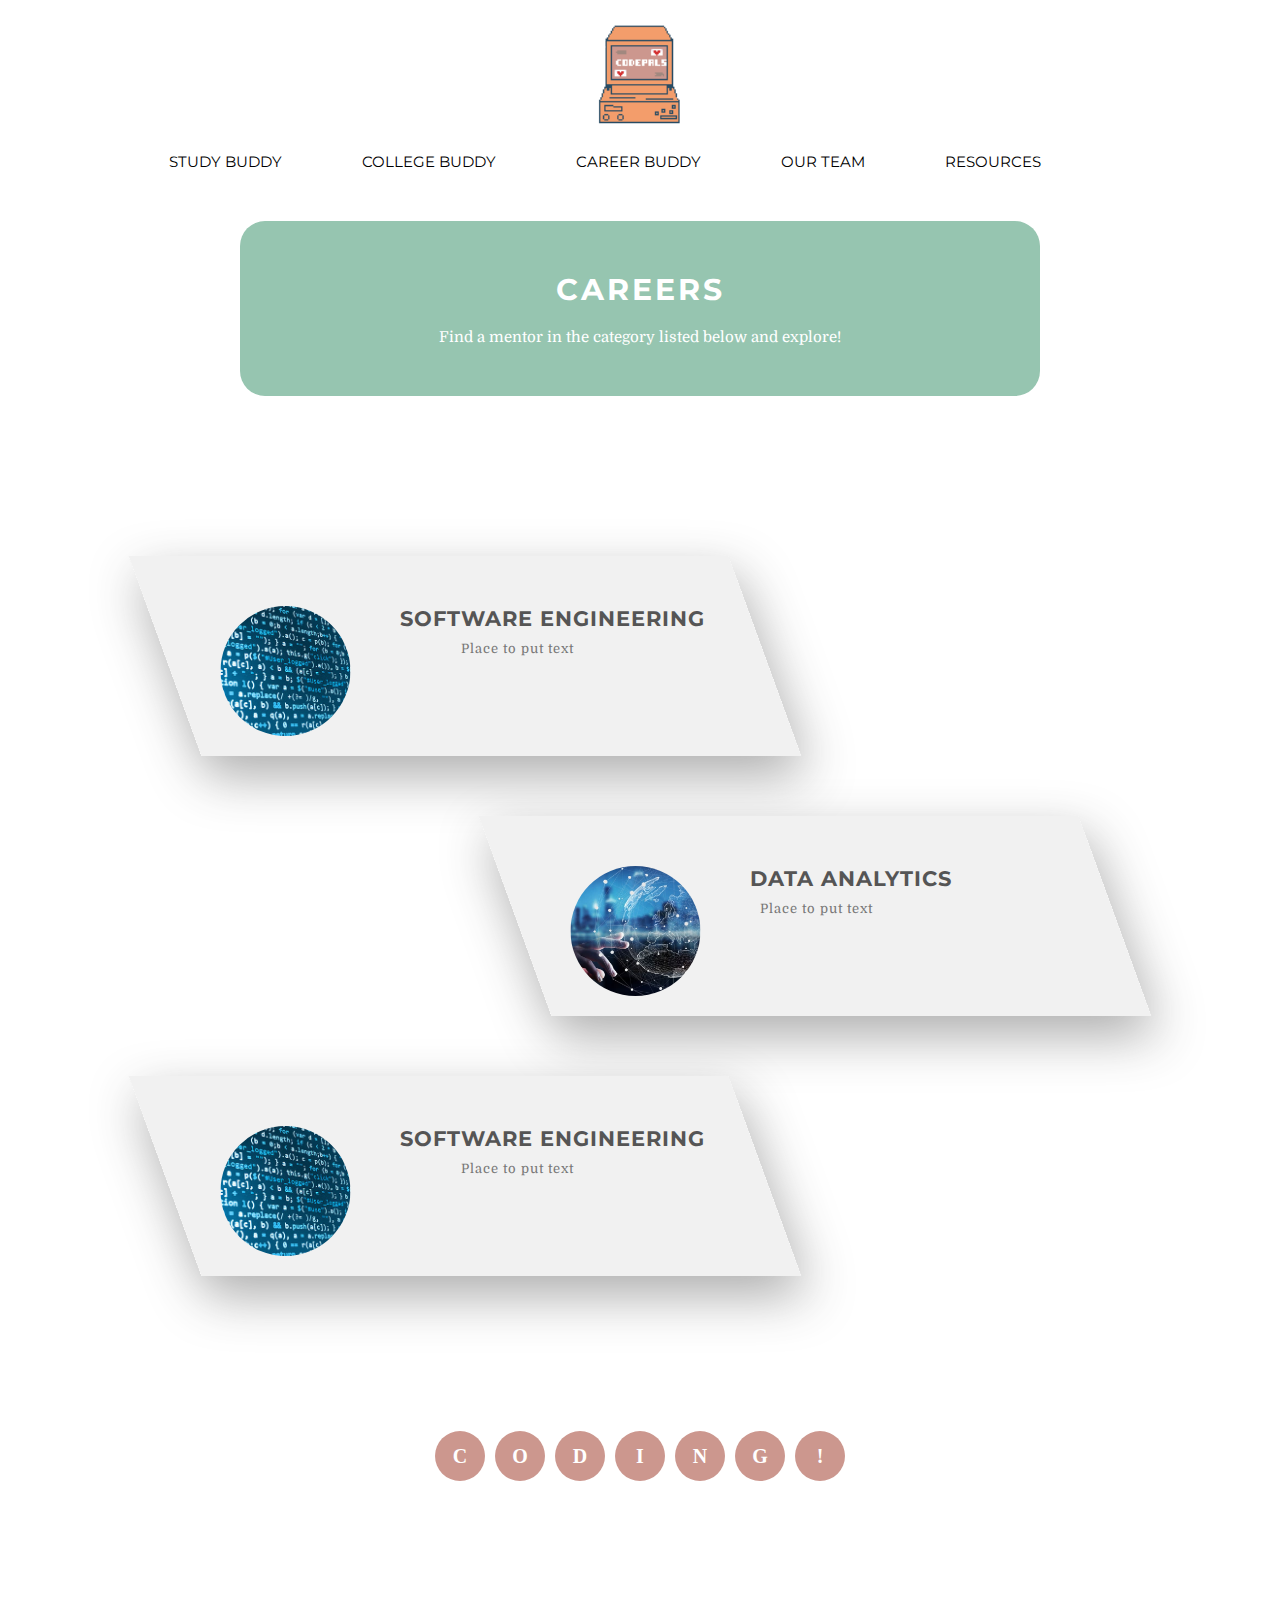
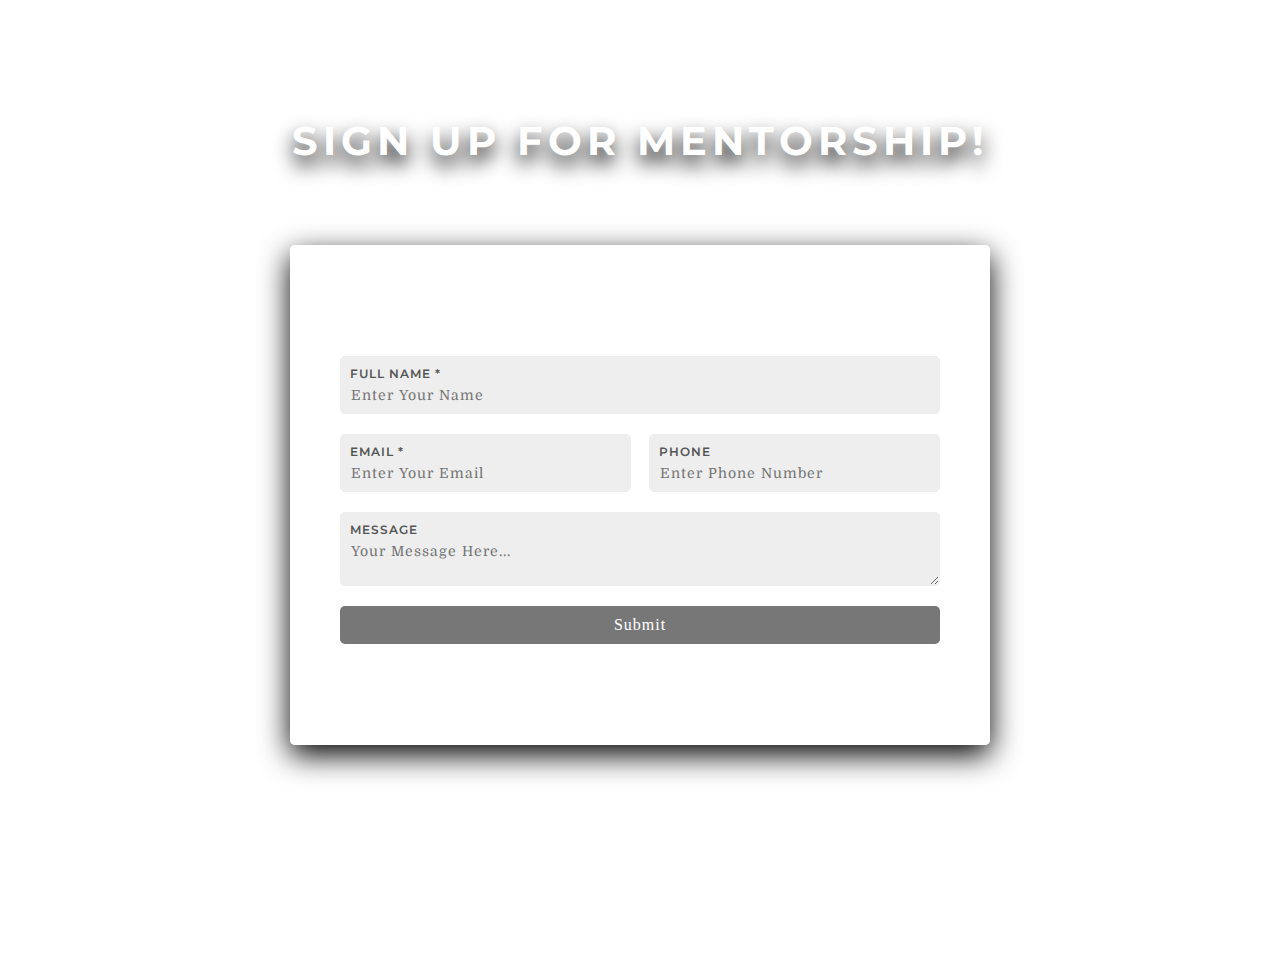
==== career.html @ a8a85712 "Initial commit" ====
<!DOCTYPE html>
<html lang="en">
  <head>
    <meta charset="UTF-8" />
    <meta name="viewport" content="width=device-width, initial-scale=1.0" />
    <meta http-equiv="X-UA-Compatible" content="ie=edge" />
    <link rel="shortcut icon" href="logo.png" type="image/x-icon" />
    <link href="https://fonts.googleapis.com/css2?family=Domine&family=Montserrat:wght@700&display=swap" rel="stylesheet">
    <linkhref="https://fonts.googleapis.com/css?family=Vollkorn:400,400i,600,700,900&display=swap"rel="stylesheet"/>
    <link rel="stylesheet" href="real.css" />
    <title>CAREER BUDDY - CODEPAL</title>
  </head>
  <body>
    <div class="preloader-wrapper">
      <div class="preloader">
          <img class = "preGIF" src="25.gif" alt="NILA">
      </div>
    </div>
    <div class = "fullMenu">
      <div class = "leftMenu">
        <a href = "index.html"><img class = "logoCODEPAL" src = "logo.png"></a>
        <!-- <h1> Welcome to Codepals!</h1> -->
      </div>
      <div class = "rightMenu">
        <a href = "study.html"><p> STUDY BUDDY </p></a>
        <a href = "college.html"><p> COLLEGE BUDDY </p></a>
        <a href = "career.html"><p> CAREER BUDDY </p></a>
        <a href = "team.html"><p> OUR TEAM </p></a>
        <a href = "resources.html"><p> RESOURCES </p></a>
      </div>
    </div>

    <div class = "flexCen">
      <div class="about-section">
        <h1 class = "aboutH">CAREERS</h1>
        <p class = "aboutP">Find a mentor in the category listed below and explore!</p>
      </div>
    </div>

    <!-- <div class="container"> -->
      <!-- Header -->
      <!-- <header class="header center">
        <div class="header-text">
          <h1 class="heading">CAREERS</h1>
          <p class="header-paragraph">
            Find a place for you!
          </p>
        </div>
        <div class="logo">
          <h1>
            <span class="center">c</span>
            <span class="center">o</span>
            <span class="center">d</span>
            <span class="center">i</span>
            <span class="center">n</span>
            <span class="center">g</span>
            <span class="center">!</span>
          </h1>
        </div>
      </header> -->
      <!-- End of Header -->

      <!-- Stories -->
      <section class="stories">
        <div class="stories-wrapper">
          <div style = "margin-left: -300px" class="story-bg">
            <div class="story">
                <img src="software.jpeg"class="story-image"/>
              <div class="story-text">
                <h1 class="story-heading">
                  Software Engineering
                </h1>
                <p class="story-paragraph">
                  Place to put text
                </p>
              </div>
            </div>
          </div>
          <div style = "margin-right: -300px" class="story-bg">
            <div class="story">
              <img src="data.jpeg" class="story-image"/>
              <div class="story-text">
                <h1 class="story-heading">
                    Data Analytics
                </h1>
                <p class="story-paragraph">
                  Place to put text
                </p>
              </div>
            </div>
          </div>
          <div style = "margin-left: -300px" class="story-bg">
            <div class="story">
                <img src="software.jpeg"class="story-image"/>
              <div class="story-text">
                <h1 class="story-heading">
                  Software Engineering
                </h1>
                <p class="story-paragraph">
                  Place to put text
                </p>
              </div>
            </div>
          </div>
        </div>
      </section>
      <div class = "flexCen">
        <div class="logo">
          <h1>
            <span class="center">c</span>
            <span class="center">o</span>
            <span class="center">d</span>
            <span class="center">i</span>
            <span class="center">n</span>
            <span class="center">g</span>
            <span class="center">!</span>
          </h1>
        </div>
      </div>
      <!-- -Contact -->
      <section class="contact">
        <h1 class="contact-heading"> Sign Up for Mentorship! </h1>
        <form class="contact-form center">
          <div class="input-group">
            <label>Full Name *</label>
            <input
              type="text"
              class="contact-input"
              placeholder="Enter Your Name"
            />
          </div>
          <div class="input-groups">
            <div class="input-group">
              <label>Email *</label>
              <input
                type="email"
                class="contact-input"
                placeholder="Enter Your Email"
              />
            </div>
            <div class="input-group">
              <label>Phone</label>
              <input
                type="text"
                class="contact-input"
                placeholder="Enter Phone Number"
              />
            </div>
          </div>
          <div class="input-group">
            <label>Message</label>
            <textarea
              class="form-textarea"
              placeholder="Your Message Here..."
            ></textarea>
          </div>
          <input type="submit" value="Submit" class="form-btn" />
        </form>
      </section>
      <!-- End of Contact -->
      <script src="https://ajax.googleapis.com/ajax/libs/jquery/2.1.3/jquery.min.js"></script>
      <script type="text/javascript" src="preloader.js"></script>
    </body>
</html>
---- real.css ----
/*----------------------- Preloader -----------------------*/
body.preloader-site {
    overflow: hidden;
}

.preloader-wrapper {
    height: 100%;
    width: 100%;
    background: #FFF;
    position: fixed;
    top: 0;
    left: 0;
    z-index: 9999999;
}

.preloader-wrapper .preloader {
    position: absolute;
    top: 50%;
    left: 50%;
    -webkit-transform: translate(-50%, -50%);
    transform: translate(-50%, -50%);
    width: 120px;
}
.preGIF{
  width: 45px;
  height: 45px;
}
.fullMenu{
  display: flex;
  flex-direction: column;
  justify-content: space-between;
}
.leftMenu{
  display: flex;
  flex-direction: row;
  justify-content: center;
  align-items: center;
  /* margin-left: 20px;
  margin-top: -10px; */
}
.rightMenu{
  display: flex;
  flex-direction: row;
  justify-content: center;
  margin-left: 10px;
}
.logoCODEPAL{
  width: 130px;
  height: 130px;
  border-radius: 50%;
  margin-top: 10px;
  margin-bottom: 10px;
  margin-right: 5px;
  object-fit: cover;
}
p{
  margin-top: 0;
  margin-right: 80px;
  font-size: 15px;
  text-align: center;
  /* padding-top: 15px; */
  font-family: 'Montserrat', sans-serif;
}
/* Common Styles */
* {
    margin: 0;
    padding: 0;
    font-family: "Vollkorn", serif;
    list-style-type: none;
    text-decoration: none;
    box-sizing: border-box;
    outline: none;
  }

  html {
    font-size: 62.5%;
  }

  :root {
    /* --primary-color: #2b81e4; */
    --primary-color: #2b81e4;
    --secondary-color: #eee;
    --white-color: #fff;
    --grey-color: #555;
    --light-grey-color: #777;
  }

  .center {
    display: flex;
    justify-content: center;
    align-items: center;
  }

  .container {
    background-color: var(--secondary-color);
    margin: 3.5rem;
    /* margin-left: 10rem;
    margin-right: 10rem; */
    box-shadow: 0 1rem 3rem var(--grey-color);
    overflow: hidden;
  }

  /* End of Common styles */


  /* Header */
  .header {
    width: 100%;
    height: calc(100vh - 7rem);
    background: linear-gradient(rgba(243, 156, 107, 0.5), rgba(243, 156, 107, 0.3)),
      url(images/header-bg.jpg) center no-repeat;
    /* background: linear-gradient(rgba(18, 113, 255, 0.5), rgba(18, 113, 255, 0.3)),
      url(images/header-bg.jpg) center no-repeat; */
    background-size: cover;
    position: relative;
    perspective: 100rem;
  }

  .header-text {
    text-align: center;
    text-transform: uppercase;
    letter-spacing: 0.1rem;
    text-shadow: 0 0.3rem 0.5rem var(--grey-color);
  }

  .heading {
    font-size: 8rem;
    font-family: 'Montserrat', sans-serif;
    letter-spacing: 8px;
    color: var(--white-color);
  }

  .header-paragraph {
    font-size: 2rem;
    font-weight: 500;
    font-family: 'Domine', serif;
    color: var(--secondary-color);
    max-width: 70rem;
    margin: auto;
  }

  .logo {
    /* position: absolute;
    top: 4rem;
    right: 4rem; */
  }

  .logo h1 {
    display: flex;
  }

  .logo h1 span {
    font-size: 2rem;
    font-weight: 900;
    /* color: var(--primary-color); */
    color: white;
    text-transform: uppercase;
    /* background-color: var(--white-color); */
    background-color: #CC978E;
    /* width: 3.5rem;
    height: 3.5rem; */
    width: 50px;
    height: 50px;
    margin: 0.5rem;
    border-radius: 50%;
  }

  .logo h1 span:nth-child(1) {
    animation: drop-letters 5s 0.1s infinite;
  }

  .logo h1 span:nth-child(2) {
    animation: drop-letters 5s 0.2s infinite;
  }

  .logo h1 span:nth-child(3) {
    animation: drop-letters 5s 0.3s infinite;
  }

  .logo h1 span:nth-child(4) {
    animation: drop-letters 5s 0.4s infinite;
  }

  .logo h1 span:nth-child(5) {
    animation: drop-letters 5s 0.5s infinite;
  }

  .logo h1 span:nth-child(6) {
    animation: drop-letters 5s 0.6s infinite;
  }

  .logo h1 span:nth-child(7) {
    animation: drop-letters 5s 0.7s infinite;
  }

  @keyframes drop-letters {
    0% {
      transform: translateY(0);
    }
    10% {
      transform: translateY(0);
    }
    15% {
      transform: translateY(-100%);
    }
    20% {
      transform: translateY(0);
    }
    100% {
      transform: translateY(0);
    }
  }



  /* End of Header */

  /* Stories */
  .stories {
    padding: 10rem 0;
    position: relative;
  }

  .stories-wrapper {
    display: flex;
    flex-direction: column;
    align-items: center;
  }

  .story-bg {
    background-color: rgba(238, 238, 238, 0.85);
    padding: 5rem;
    /* margin-top: 3rem; */
    margin: 5rem;
    margin-top: 10px;
    width: 600px;
    height: 200px;
    box-shadow: 0 2rem 5rem rgba(51, 51, 51, 0.4);
    transform: skewX(20deg);
  }

  .story {
    transform: skewX(-20deg);
    display: flex;
  }

  .story-image {
    width: 130px;
    height: 130px;
    border-radius: 50%;
    object-fit: cover;
    margin-right: 5rem;
  }

  .story-text {
    letter-spacing: 0.1rem;
    /* text-align: center; */
  }

  .story-heading {
    font-size: 21px;
    text-transform: uppercase;
    font-family: 'Montserrat', sans-serif;
    color: var(--grey-color);
    margin-bottom: 1rem;
  }

  .story-paragraph {
    /* font-size: 1.8rem; */
    font-size: 13px;
    color: var(--light-grey-color);
    font-family: 'Domine', serif;
  }

  .story-paragraph::first-letter {
    margin-left: 1rem;
  }
  /* End of Stories */

  /* Contact */
  .contact {
    margin: 10%;
    padding: 8%;
    /* padding: 15rem 0 20rem 0; */
    text-align: center;
    background: url(images/contact-us-bg.png) center no-repeat;
    background-size: cover;
    animation: contact-bg 35s infinite;
  }

  .contact-heading {
    font-size: 40px;
    font-family: 'Montserrat', sans-serif;
    font-weight: 700;
    text-transform: uppercase;
    letter-spacing: 0.5rem;
    color: var(--white-color);
    text-shadow: 0 1rem 2rem #000;
    margin-bottom: 8rem;
  }

  .contact-form {
    width: 70rem;
    height: 50rem;
    background-color: rgba(255, 255, 255, 0.95);
    margin: auto;
    flex-direction: column;
    border-radius: 0.5rem;
    box-shadow: 0 1rem 3rem #000;
    padding: 5rem;
  }

  .input-group {
    width: 100%;
    display: flex;
    flex-direction: column;
    margin: 1rem 0;
    position: relative;
  }

  .input-groups {
    width: 100%;
    display: flex;
    justify-content: space-between;
  }

  .input-groups .input-group {
    width: 48.5%;
  }

  .input-group input,
  .input-group textarea {
    padding: 3rem 1rem 1rem 1rem;
    background-color: var(--secondary-color);
    border: 0.1rem solid var(--secondary-color);
    font-size: 1.4rem;
    color: var(--light-grey-color);
    letter-spacing: 0.1rem;
    border-radius: 0.5rem;
    transition: border 0.3s;
    font-family: 'Domine', serif;
  }

  .input-group input:focus,
  .input-group textarea:focus {
    border: 0.1rem solid #ccc;
  }

  .input-group label {
    font-family: 'Montserrat', sans-serif;
    font-size: 1.2rem;
    font-weight: 600;
    text-transform: uppercase;
    letter-spacing: 0.1rem;
    color: var(--grey-color);
    position: absolute;
    top: 1rem;
    left: 1rem;
  }

  .form-btn {
    width: 100%;
    padding: 1rem;
    font-size: 1.6rem;
    letter-spacing: 0.1rem;
    margin-top: 1rem;
    background-color: var(--light-grey-color);
    color: var(--white-color);
    border-radius: 0.5rem;
    border: none;
    cursor: pointer;
    transition: background-color 0.4s;
  }

  .form-btn:hover {
    background-color: var(--grey-color);
  }

  .input-group textarea {
    max-height: 15rem;
    max-width: 100%;
    font-family: 'Domine', serif;
  }

  @keyframes contact-bg {
    0% {
      /* background-color: #3d3d3d; */
      background-color: #CC978E;
    }
    25% {
      /* background-color: #ced8e4; */
      background-color: #284B63;
    }
    50% {
      /* background-color: #1e81f3; */
      background-color: #F39C6B;
    }
    75% {
      /* background-color: #ff7842; */
      background-color: #96C5B0;
    }
    100% {
      /* background-color: #3d3d3d; */
      background-color: #CC978E;
    }
  }
  /* End of Contact */

  a:link{
    text-decoration: none;
    color: black;
  }
  a:visited{
    text-decoration: none;
    color: black;
  }
  a:hover{
    color: #CC978E;
  }
.about-section {
    border-radius: 25px;
    padding: 50px;
    margin: 50px;
    width: 800px;
    text-align: center;
    background-color: rgb(150,197,176);
    /* background: linear-gradient(rgba(153, 197, 176, 0.5), rgba(153, 197, 176, 0.3)),
      url(images/header-bg.jpg) center no-repeat; */
    color: white;
}
.flexCen{
    display: flex;
    justify-content: center;
}
.aboutH{
  font-family: 'Montserrat', sans-serif;
  letter-spacing: 3px;
  font-size: 30px;
}
.aboutP{
  font-family: 'Domine', serif;
  margin-right: 0px;
  margin-top: 20px;
}
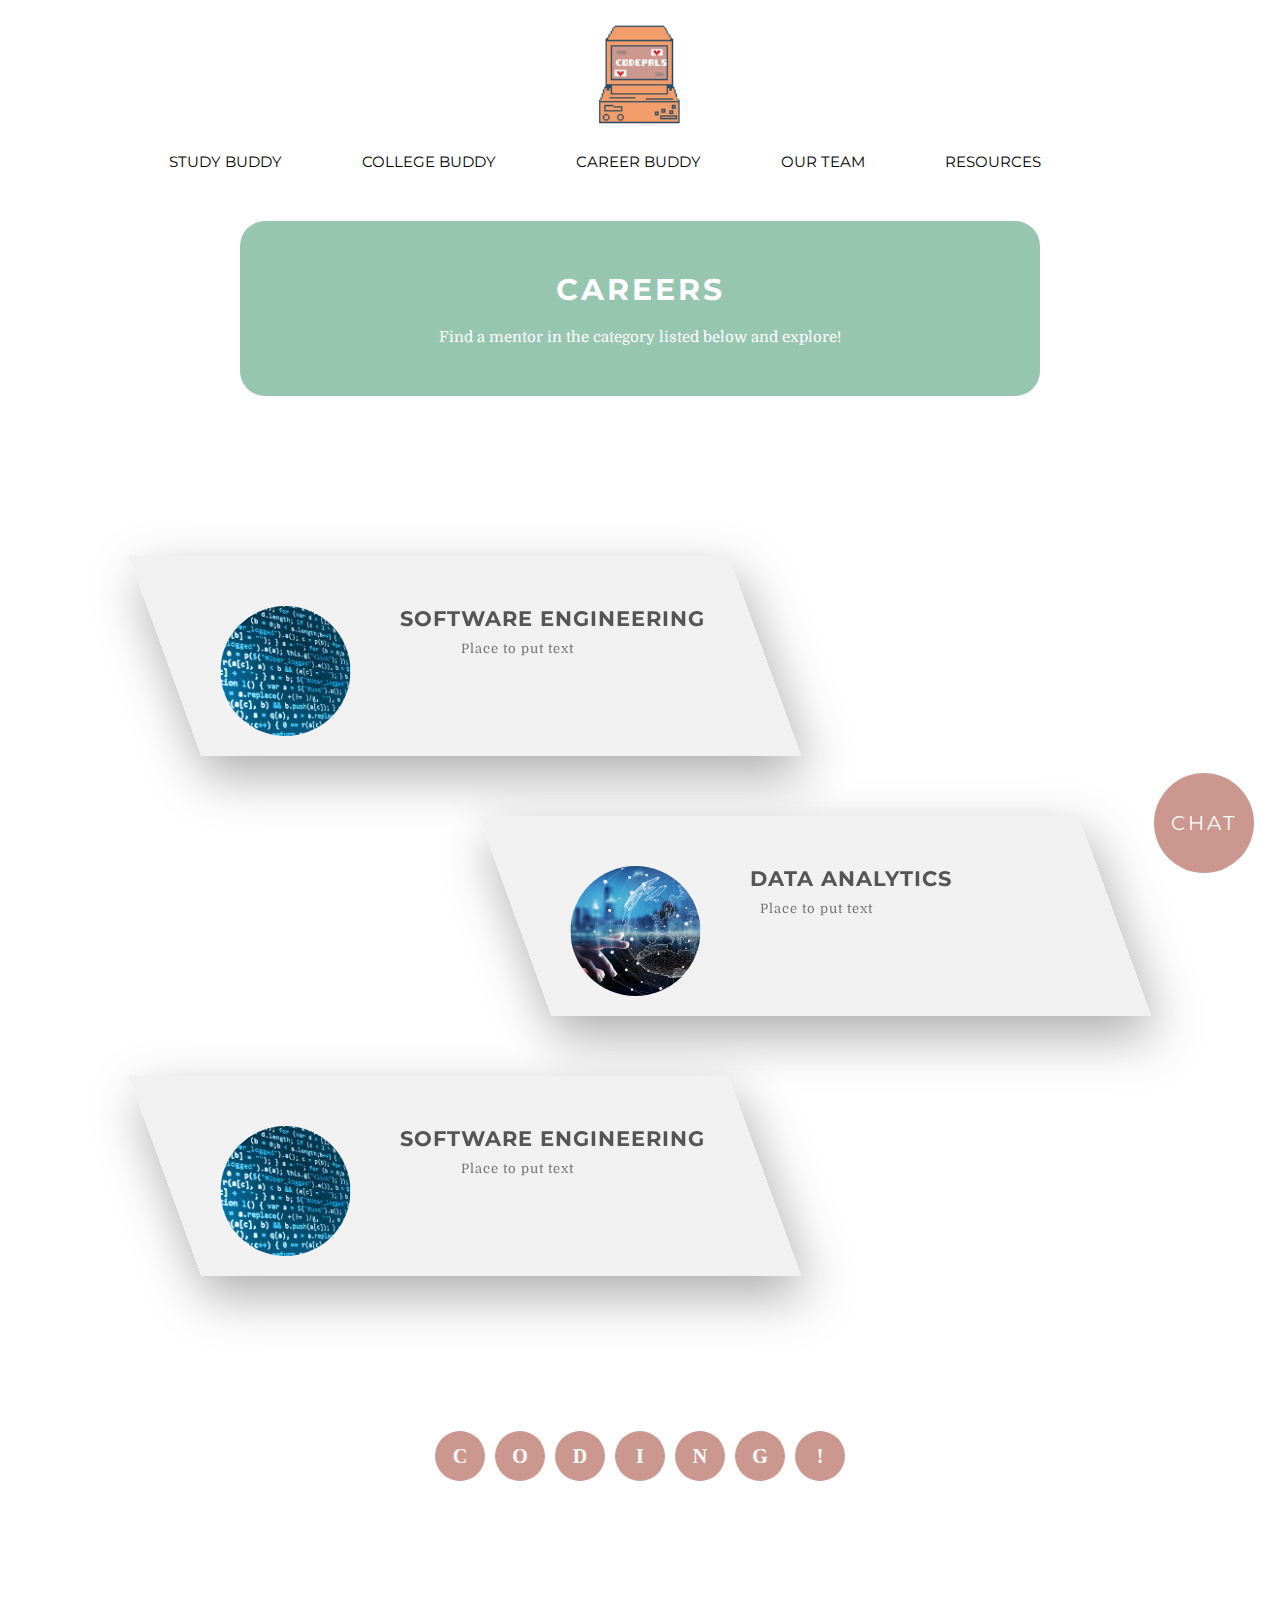
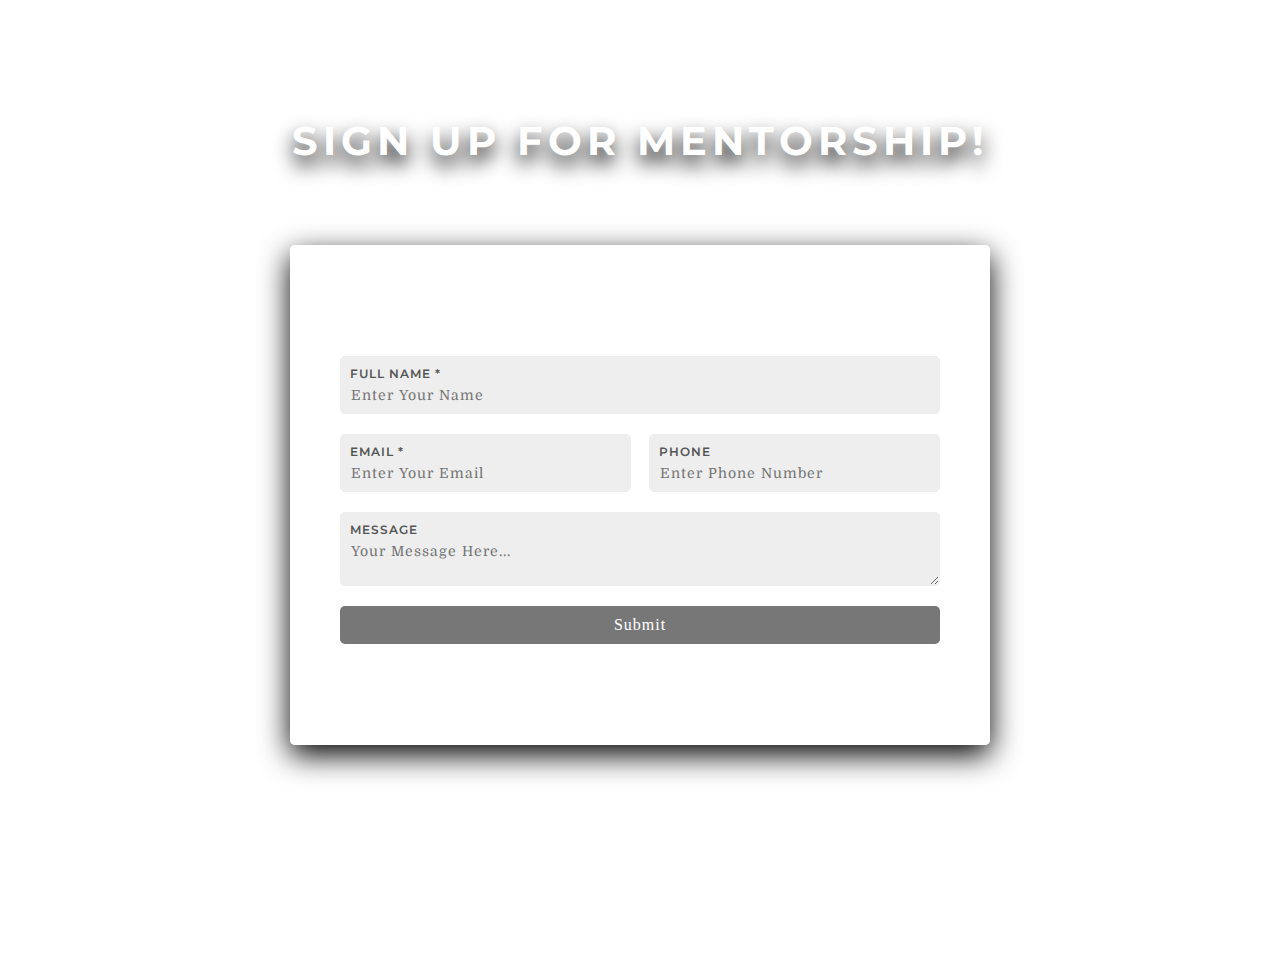
==== commit 2bebc134: "commit 2" ====
--- a/career.html
+++ b/career.html
@@ -16,6 +16,8 @@
           <img class = "preGIF" src="25.gif" alt="NILA">
       </div>
     </div>
+    <a href = "chat.html"><button class = "chat">CHAT</button></a>
+
     <div class = "fullMenu">
       <div class = "leftMenu">
         <a href = "index.html"><img class = "logoCODEPAL" src = "logo.png"></a>
--- a/real.css
+++ b/real.css
@@ -442,3 +442,29 @@
   margin-right: 0px;
   margin-top: 20px;
 }
+.chat{
+  border-radius: 50%;
+  width: 100px;
+  height: 100px;
+  position: fixed;
+  bottom: 3%;
+  right: 2%;
+  background: #CC978E;
+  border: #CC978E;
+  color: white;
+  letter-spacing: 3px;
+  font-size: 20px;
+  -webkit-transition: all 1s ease;
+-moz-transition: all 1s ease;
+-o-transition: all 1s ease;
+transition: all 1s ease;
+font-family: 'Montserrat', sans-serif;
+cursor: pointer;
+
+}
+button:focus {
+  outline:0;
+}
+.chat:hover{
+  background: #f39c6b;
+}
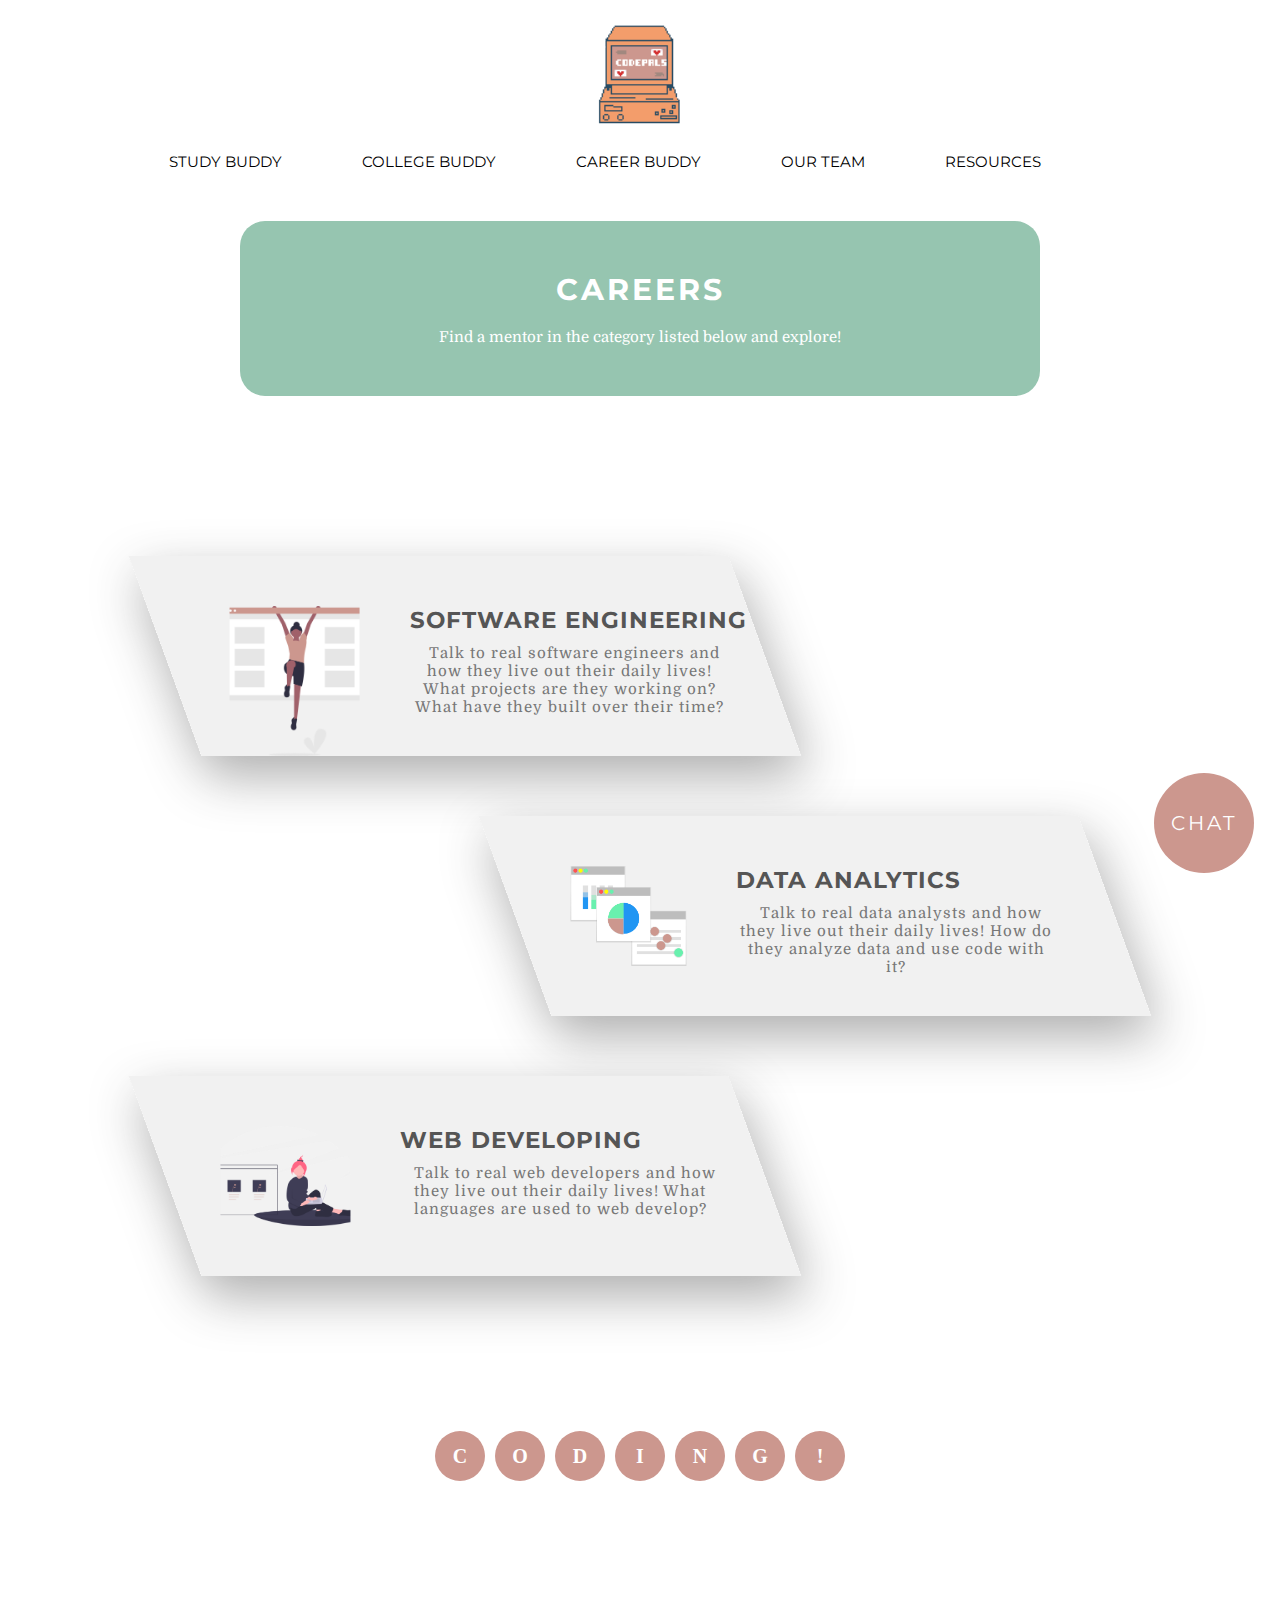
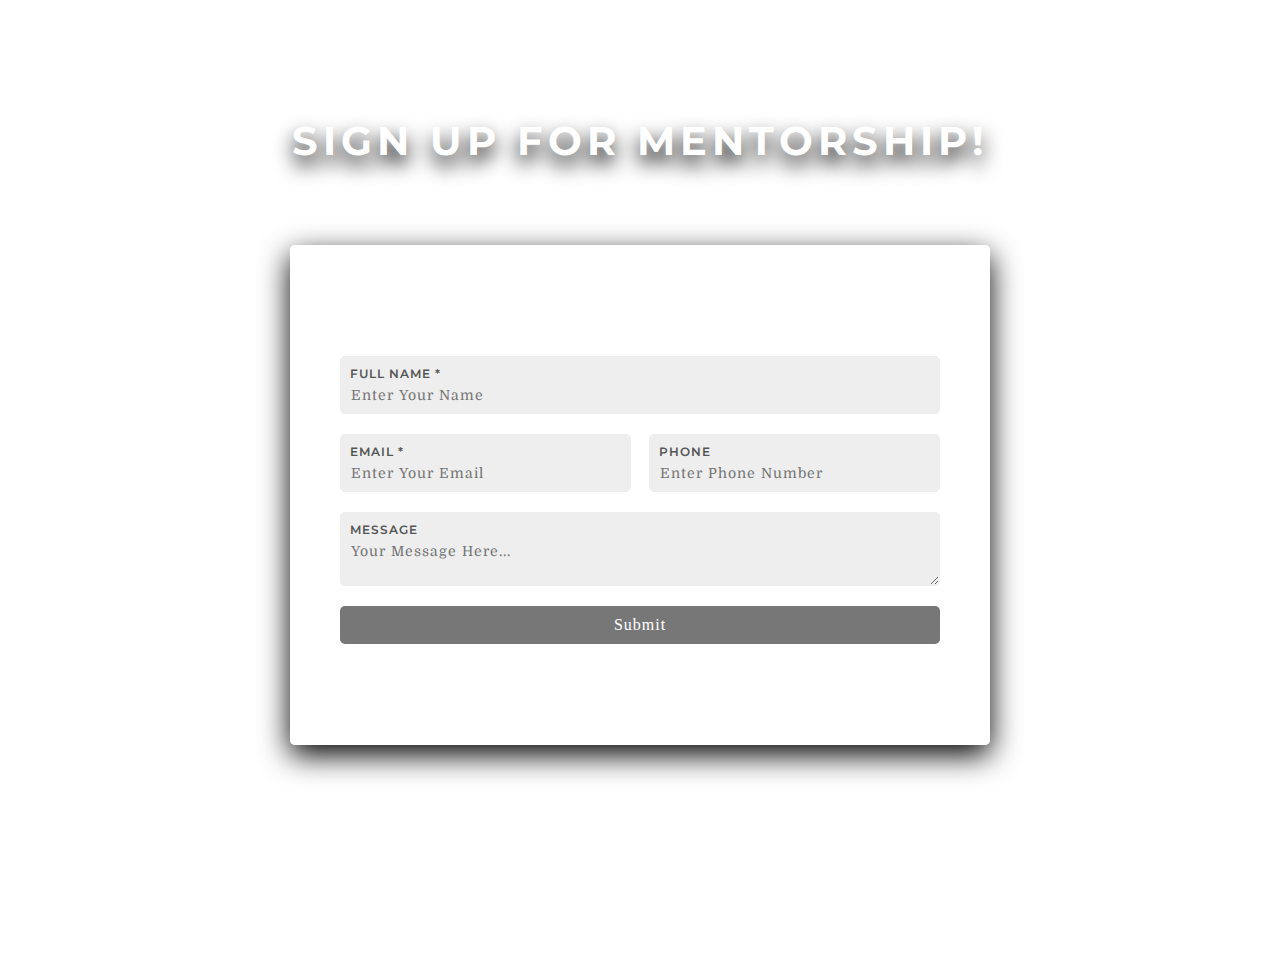
==== commit 050926d2: "commit 5" ====
--- a/career.html
+++ b/career.html
@@ -38,68 +38,44 @@
         <p class = "aboutP">Find a mentor in the category listed below and explore!</p>
       </div>
     </div>
-
-    <!-- <div class="container"> -->
-      <!-- Header -->
-      <!-- <header class="header center">
-        <div class="header-text">
-          <h1 class="heading">CAREERS</h1>
-          <p class="header-paragraph">
-            Find a place for you!
-          </p>
-        </div>
-        <div class="logo">
-          <h1>
-            <span class="center">c</span>
-            <span class="center">o</span>
-            <span class="center">d</span>
-            <span class="center">i</span>
-            <span class="center">n</span>
-            <span class="center">g</span>
-            <span class="center">!</span>
-          </h1>
-        </div>
-      </header> -->
-      <!-- End of Header -->
-
       <!-- Stories -->
       <section class="stories">
         <div class="stories-wrapper">
           <div style = "margin-left: -300px" class="story-bg">
             <div class="story">
-                <img src="software.jpeg"class="story-image"/>
+                <img style = "height:180px;" src="undrawBrowse.png"class="story-image"/>
               <div class="story-text">
                 <h1 class="story-heading">
                   Software Engineering
                 </h1>
                 <p class="story-paragraph">
-                  Place to put text
+                  Talk to real software engineers and how they live out their daily lives! What projects are they working on? What have they built over their time?
                 </p>
               </div>
             </div>
           </div>
           <div style = "margin-right: -300px" class="story-bg">
             <div class="story">
-              <img src="data.jpeg" class="story-image"/>
+              <img src="undrawAnalytics.png" class="story-image"/>
               <div class="story-text">
                 <h1 class="story-heading">
                     Data Analytics
                 </h1>
                 <p class="story-paragraph">
-                  Place to put text
+                  Talk to real data analysts and how they live out their daily lives! How do they analyze data and use code with it?
                 </p>
               </div>
             </div>
           </div>
           <div style = "margin-left: -300px" class="story-bg">
             <div class="story">
-                <img src="software.jpeg"class="story-image"/>
+                <img src="undrawWebDev.png"class="story-image"/>
               <div class="story-text">
                 <h1 class="story-heading">
-                  Software Engineering
+                  Web Developing
                 </h1>
                 <p class="story-paragraph">
-                  Place to put text
+                  Talk to real web developers and how they live out their daily lives! What languages are used to web develop?
                 </p>
               </div>
             </div>
--- a/real.css
+++ b/real.css
@@ -247,18 +247,21 @@
   .story-image {
     width: 130px;
     height: 130px;
-    border-radius: 50%;
+    /* border-radius: 50%; */
     object-fit: cover;
     margin-right: 5rem;
+    padding-bottom: 30px;
   }
 
   .story-text {
     letter-spacing: 0.1rem;
-    /* text-align: center; */
+    text-align: left;
   }
 
   .story-heading {
-    font-size: 21px;
+    font-size: 23px;
+    width: 400px;
+    text-align: left;
     text-transform: uppercase;
     font-family: 'Montserrat', sans-serif;
     color: var(--grey-color);
@@ -267,7 +270,7 @@
 
   .story-paragraph {
     /* font-size: 1.8rem; */
-    font-size: 13px;
+    font-size: 15px;
     color: var(--light-grey-color);
     font-family: 'Domine', serif;
   }
@@ -460,7 +463,7 @@
 transition: all 1s ease;
 font-family: 'Montserrat', sans-serif;
 cursor: pointer;
-
+z-index: 10;
 }
 button:focus {
   outline:0;
